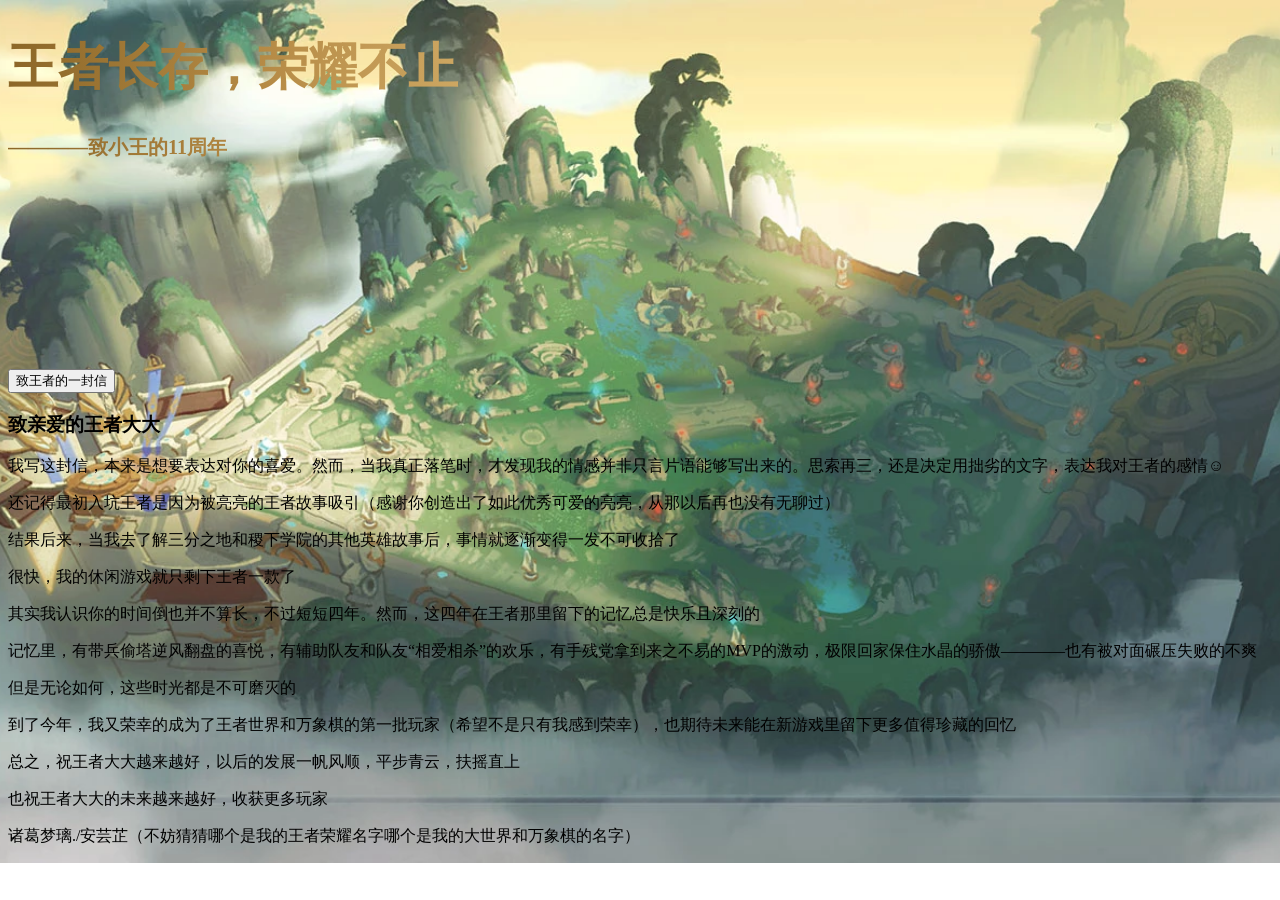
==== index.html @ 8a29e07c "Rename wangzhe.html to index.html" ====
<!DOCTYPE html>
<html lang=zh>
  <head>
    <meta charset="UTF-8">
    <title>小王11岁生日快乐</title>
     <link rel="stylesheet" href="rongyao.css">
  </head>
  <body>
    <h1 class="title">王者长存，荣耀不止</h1>
    <h2 class="sub">————致小王的11周年</h2>
    <div class="poem">
      <p>漫漫十一载，如今仍少年</p>
      <p>峡谷风云起，群英续新篇</p>
      <p>王者千秋续，荣耀万古传</p>
      <p>今朝共举盏，贺尔又一年</p>
    </div>
    <button id="showbutton">致王者的一封信</button>
    <div id="letter" class="hidden">
      <h3>致亲爱的王者大大</h3>
      <p>我写这封信，本来是想要表达对你的喜爱。然而，当我真正落笔时，才发现我的情感并非只言片语能够写出来的。思索再三，还是决定用拙劣的文字，表达我对王者的感情☺️</p> 
      <p>还记得最初入坑王者是因为被亮亮的王者故事吸引（感谢你创造出了如此优秀可爱的亮亮，从那以后再也没有无聊过）</p>
      <p>结果后来，当我去了解三分之地和稷下学院的其他英雄故事后，事情就逐渐变得一发不可收拾了</p>
      <p>很快，我的休闲游戏就只剩下王者一款了</p>
      <p>其实我认识你的时间倒也并不算长，不过短短四年。然而，这四年在王者那里留下的记忆总是快乐且深刻的</p>
      <p>记忆里，有带兵偷塔逆风翻盘的喜悦，有辅助队友和队友“相爱相杀”的欢乐，有手残党拿到来之不易的MVP的激动，极限回家保住水晶的骄傲————也有被对面碾压失败的不爽</p>
      <p>但是无论如何，这些时光都是不可磨灭的</p>
      <p>到了今年，我又荣幸的成为了王者世界和万象棋的第一批玩家（希望不是只有我感到荣幸），也期待未来能在新游戏里留下更多值得珍藏的回忆</p>
      <p>总之，祝王者大大越来越好，以后的发展一帆风顺，平步青云，扶摇直上</p>
      <p>也祝王者大大的未来越来越好，收获更多玩家</p>
      <p>诸葛梦璃./安芸芷（不妨猜猜哪个是我的王者荣耀名字哪个是我的大世界和万象棋的名字）</p>
    </div>
  </body>
---- rongyao.css ----
body{
    background-image:url("王者峡谷.webp");
    background-size: cover;
    background-position: center;
    background-repeat: no-repeat;
}
.title{
   font-size:50px;
   background:linear-gradient(
    90deg,
    #8C6728 0%, 
    #B58A45 20%, 
    #D4AF6A 40%, 
    #FFF1C2 55%, 
    #F2D995 70%, 
    #B58A45 88%, 
    #8C6728 100%
  );
  background-clip: text;
  -webkit-background-clip: text;
  color:transparent;
}
.sub{
    font-size:20px;
    background:linear-gradient(
    90deg,
    #8C6728 0%, 
    #B58A45 20%, 
    #D4AF6A 40%, 
    #FFF1C2 55%, 
    #F2D995 70%, 
    #B58A45 88%, 
    #8C6728 100%
  );
  background-clip: text;
  -webkit-background-clip: text;
  color:transparent;
}
.poem{
     font-size:20px;
    background:linear-gradient(
    120deg,
    #FFF8E7, 
    #F5D6A0，
    #DDAE5D, 
    #FFF0C9
  );
  background-clip: text;
  -webkit-background-clip: text;
  color:transparent;
}
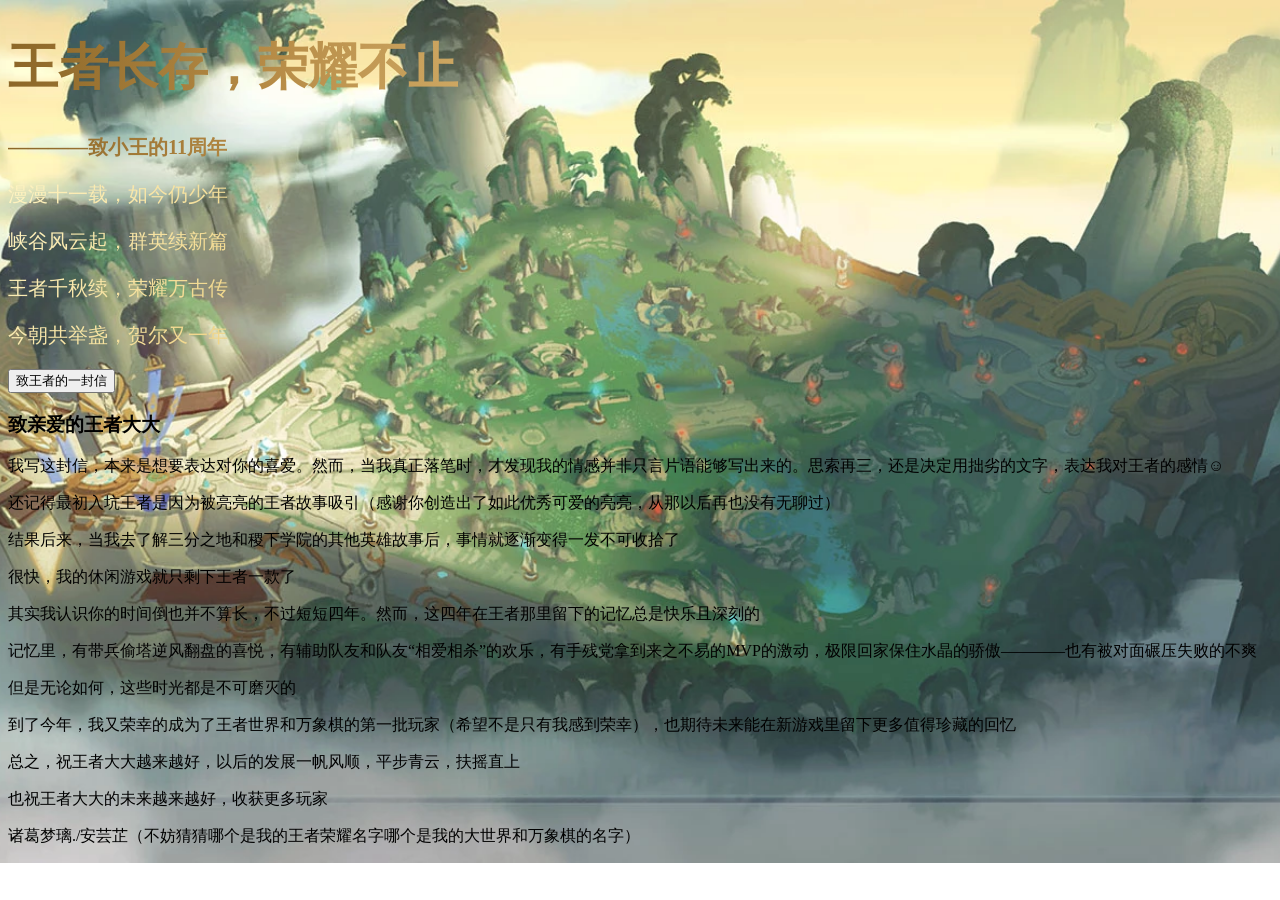
==== commit 3008526e: "Add class to showbutton for styling Added a class to the button for styling." ====
--- a/index.html
+++ b/index.html
@@ -14,7 +14,7 @@
       <p>王者千秋续，荣耀万古传</p>
       <p>今朝共举盏，贺尔又一年</p>
     </div>
-    <button id="showbutton">致王者的一封信</button>
+    <button id="showbutton" class="xiagu">致王者的一封信</button>
     <div id="letter" class="hidden">
       <h3>致亲爱的王者大大</h3>
       <p>我写这封信，本来是想要表达对你的喜爱。然而，当我真正落笔时，才发现我的情感并非只言片语能够写出来的。思索再三，还是决定用拙劣的文字，表达我对王者的感情☺️</p> 
--- a/rongyao.css
+++ b/rongyao.css
@@ -37,13 +37,13 @@
   color:transparent;
 }
 .poem{
-     font-size:20px;
+    font-size:20px;
     background:linear-gradient(
     120deg,
-    #FFF8E7, 
-    #F5D6A0，
-    #DDAE5D, 
-    #FFF0C9
+    #FFF4C2,
+    #E8C66D,
+    #FFF9E8,
+    #C99A38
   );
   background-clip: text;
   -webkit-background-clip: text;
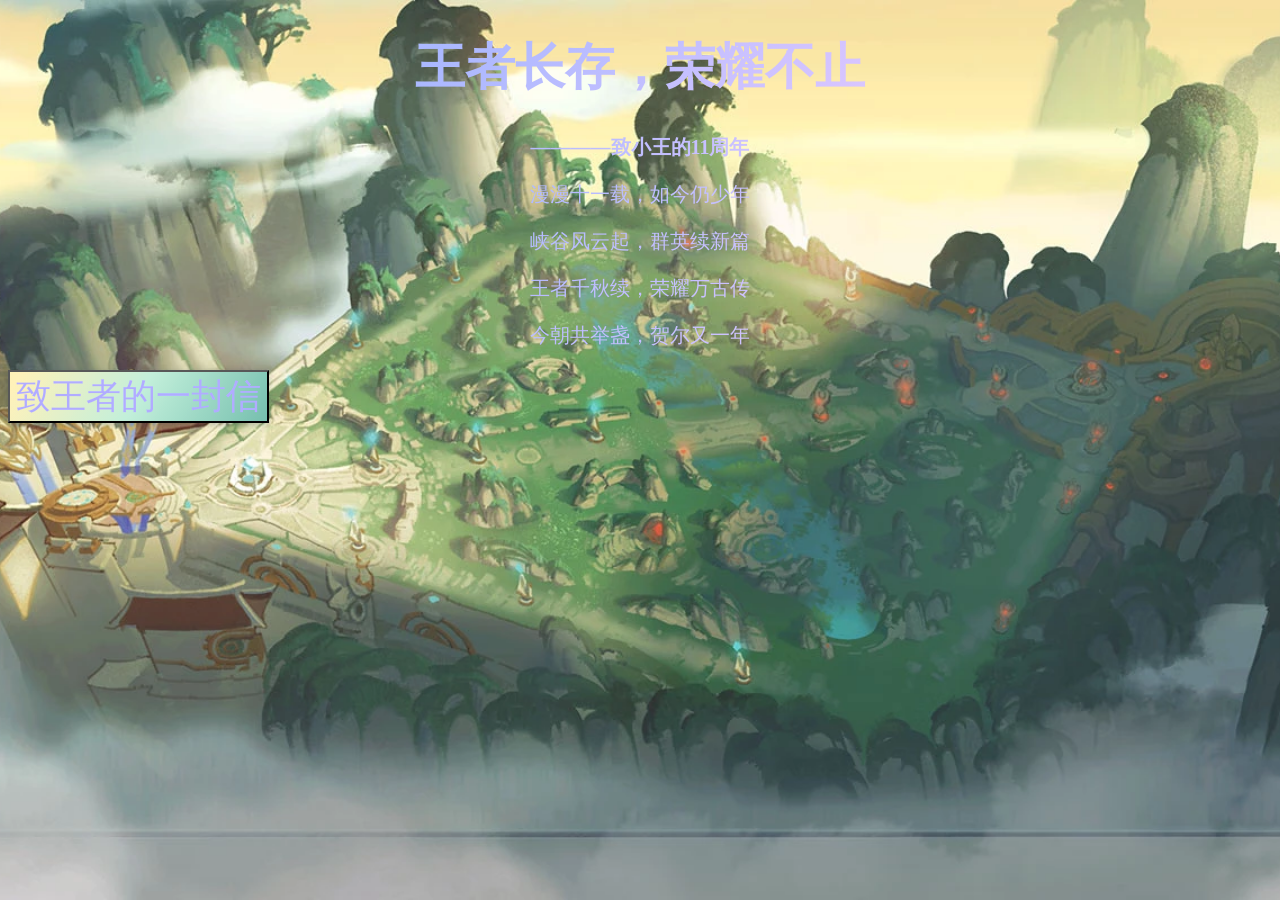
==== commit 84e38477: "Update index.html" ====
--- a/index.html
+++ b/index.html
@@ -14,7 +14,7 @@
       <p>王者千秋续，荣耀万古传</p>
       <p>今朝共举盏，贺尔又一年</p>
     </div>
-    <button id="showbutton" class="xiagu">致王者的一封信</button>
+    <button id="showbutton" class="xiagu"><span>致王者的一封信</span></button>
     <div id="letter" class="hidden">
       <h3>致亲爱的王者大大</h3>
       <p>我写这封信，本来是想要表达对你的喜爱。然而，当我真正落笔时，才发现我的情感并非只言片语能够写出来的。思索再三，还是决定用拙劣的文字，表达我对王者的感情☺️</p> 
--- a/rongyao.css
+++ b/rongyao.css
@@ -1,51 +1,58 @@
 body{
+    matgin:0;
+    min-height:100px;
     background-image:url("王者峡谷.webp");
     background-size: cover;
     background-position: center;
     background-repeat: no-repeat;
+    background-attachment: fixed;
 }
 .title{
    font-size:50px;
    background:linear-gradient(
-    90deg,
-    #8C6728 0%, 
-    #B58A45 20%, 
-    #D4AF6A 40%, 
-    #FFF1C2 55%, 
-    #F2D995 70%, 
-    #B58A45 88%, 
-    #8C6728 100%
+    120deg,#E5E7FF, #AAB8FF, #D7C5FF, #FFF0FA
   );
   background-clip: text;
   -webkit-background-clip: text;
   color:transparent;
+  text-align:center;
 }
 .sub{
     font-size:20px;
     background:linear-gradient(
-    90deg,
-    #8C6728 0%, 
-    #B58A45 20%, 
-    #D4AF6A 40%, 
-    #FFF1C2 55%, 
-    #F2D995 70%, 
-    #B58A45 88%, 
-    #8C6728 100%
+    120deg,#E5E7FF, #AAB8FF, #D7C5FF, #FFF0FA
   );
   background-clip: text;
   -webkit-background-clip: text;
   color:transparent;
+  text-align:center;
 }
 .poem{
     font-size:20px;
     background:linear-gradient(
-    120deg,
-    #FFF4C2,
-    #E8C66D,
-    #FFF9E8,
-    #C99A38
+   120deg,#E5E7FF, #AAB8FF, #D7C5FF, #FFF0FA
   );
   background-clip: text;
   -webkit-background-clip: text;
   color:transparent;
+  text-align:center;
 }
+.xiagu{
+    background:linear-gradient(
+        120deg,
+        #F8E6AE, 
+        #B9E4D0, 
+        #70B6A6
+    );
+    color:#A9A4FF;
+    font-size:35px;
+    text-align:center;
+    transform: translateY(-3px);
+    box-shadow: 0 7px 18px rgba(25, 59, 80, 0.35);
+    filter: brightness(1.05);
+    transform: translateY(1px);
+    box-shadow: 0 2px 6px rgba(25, 59, 80, 0.25);
+}
+.hidden{
+    display:none;
+}
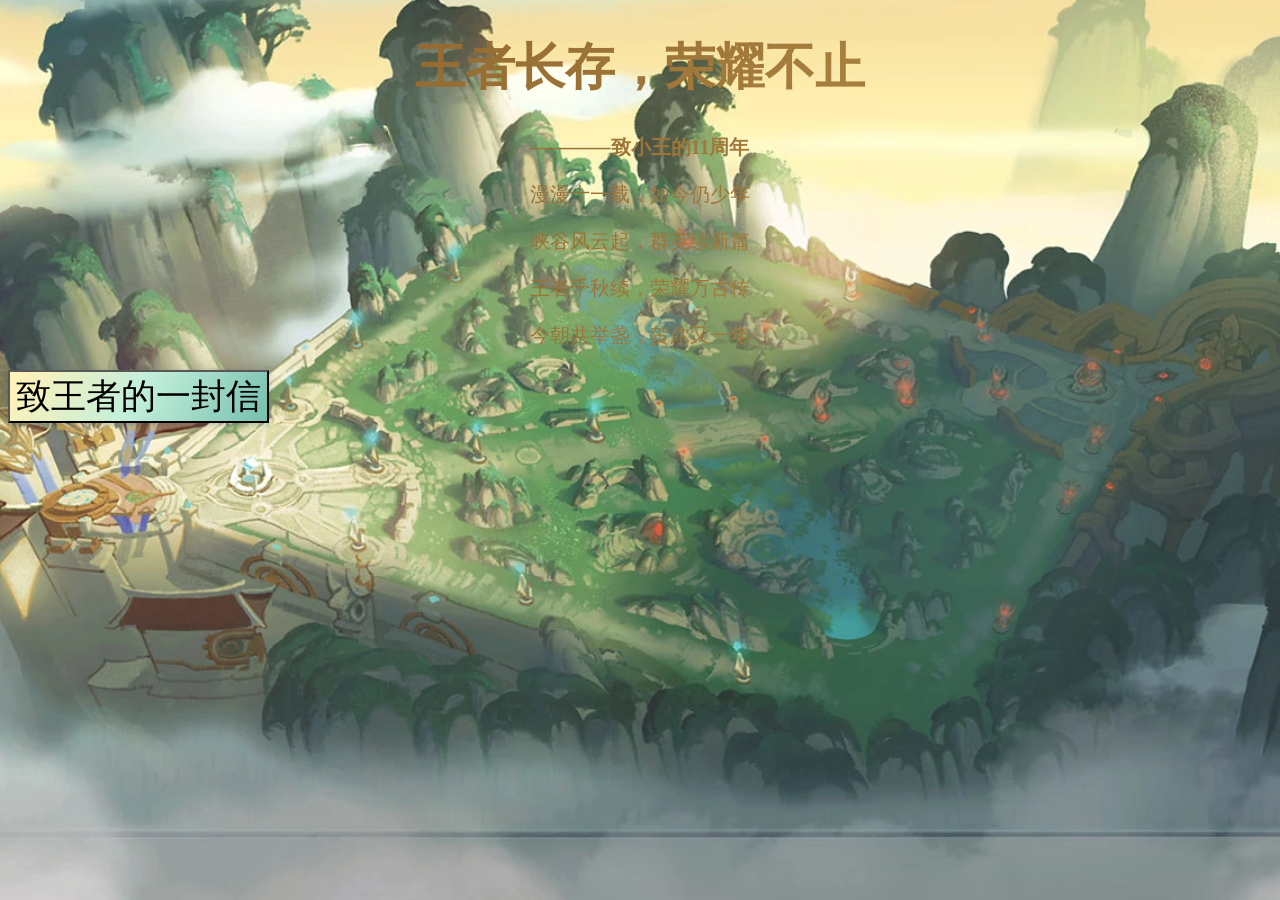
==== commit 4a6fe96f: "Add class to span in button element" ====
--- a/index.html
+++ b/index.html
@@ -14,7 +14,7 @@
       <p>王者千秋续，荣耀万古传</p>
       <p>今朝共举盏，贺尔又一年</p>
     </div>
-    <button id="showbutton" class="xiagu"><span>致王者的一封信</span></button>
+    <button id="showbutton" class="xiagu"><span class="span">致王者的一封信</span></button>
     <div id="letter" class="hidden">
       <h3>致亲爱的王者大大</h3>
       <p>我写这封信，本来是想要表达对你的喜爱。然而，当我真正落笔时，才发现我的情感并非只言片语能够写出来的。思索再三，还是决定用拙劣的文字，表达我对王者的感情☺️</p> 
--- a/rongyao.css
+++ b/rongyao.css
@@ -10,7 +10,7 @@
 .title{
    font-size:50px;
    background:linear-gradient(
-    120deg,#E5E7FF, #AAB8FF, #D7C5FF, #FFF0FA
+    120deg,#765126,#946B32,#A77F3E,#62502B  
   );
   background-clip: text;
   -webkit-background-clip: text;
@@ -20,7 +20,7 @@
 .sub{
     font-size:20px;
     background:linear-gradient(
-    120deg,#E5E7FF, #AAB8FF, #D7C5FF, #FFF0FA
+    120deg,#765126,#946B32,#A77F3E,#62502B 
   );
   background-clip: text;
   -webkit-background-clip: text;
@@ -30,7 +30,7 @@
 .poem{
     font-size:20px;
     background:linear-gradient(
-   120deg,#E5E7FF, #AAB8FF, #D7C5FF, #FFF0FA
+    120deg,#765126,#946B32,#A77F3E,#62502B 
   );
   background-clip: text;
   -webkit-background-clip: text;
@@ -44,7 +44,6 @@
         #B9E4D0, 
         #70B6A6
     );
-    color:#A9A4FF;
     font-size:35px;
     text-align:center;
     transform: translateY(-3px);
@@ -53,6 +52,7 @@
     transform: translateY(1px);
     box-shadow: 0 2px 6px rgba(25, 59, 80, 0.25);
 }
+
 .hidden{
     display:none;
 }
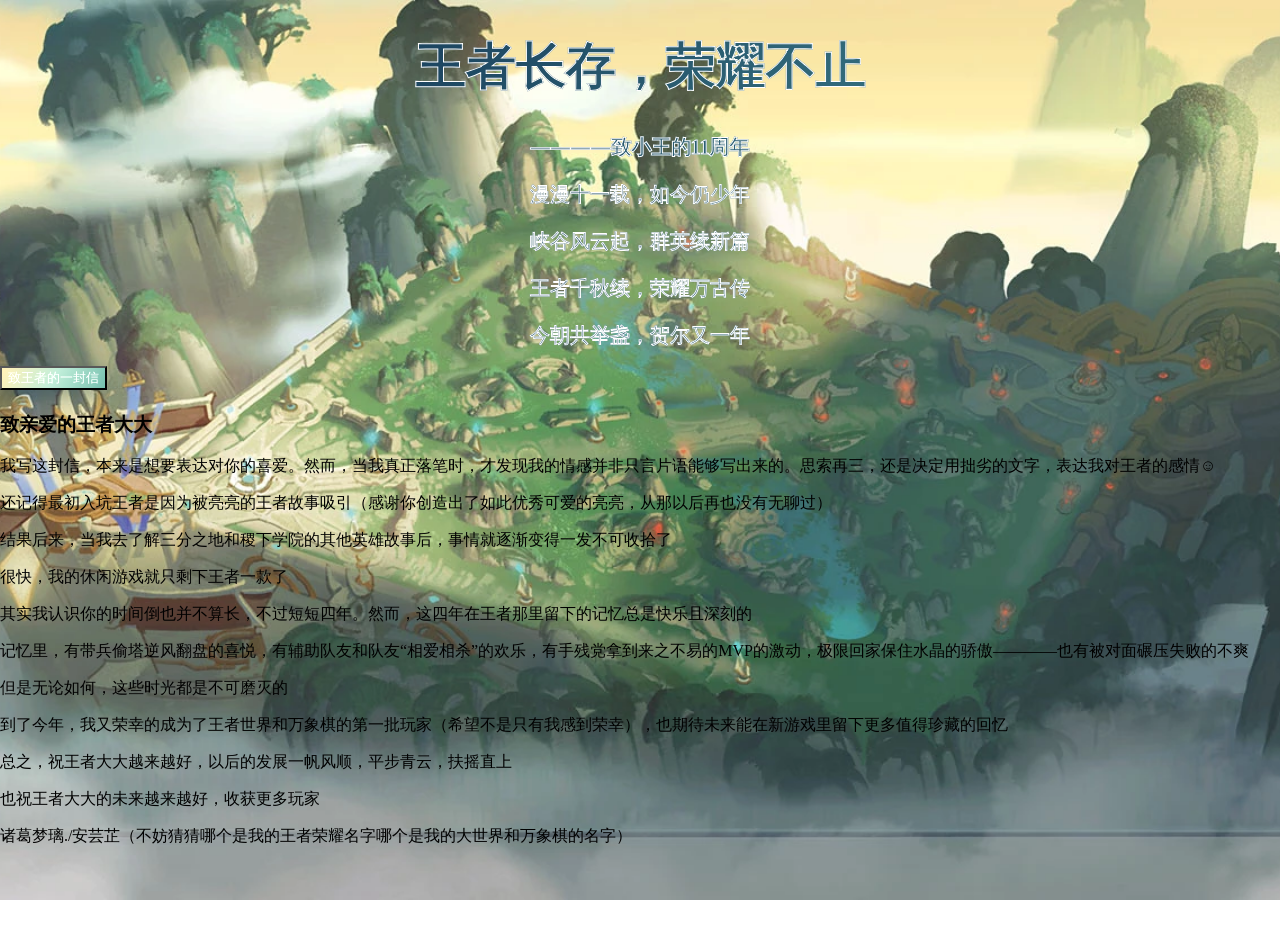
==== commit f4d3a178: "Update index.html" ====
--- a/index.html
+++ b/index.html
@@ -1,32 +1,42 @@
 <!DOCTYPE html>
-<html lang=zh>
-  <head>
+<html lang="zh">
+<head>
     <meta charset="UTF-8">
+    <meta name="viewport" content="width=device-width, initial-scale=1.0">
     <title>小王11岁生日快乐</title>
-     <link rel="stylesheet" href="rongyao.css">
-  </head>
-  <body>
+    <link rel="stylesheet" href="rongyao.css">
+</head>
+
+<body>
     <h1 class="title">王者长存，荣耀不止</h1>
     <h2 class="sub">————致小王的11周年</h2>
+
     <div class="poem">
-      <p>漫漫十一载，如今仍少年</p>
-      <p>峡谷风云起，群英续新篇</p>
-      <p>王者千秋续，荣耀万古传</p>
-      <p>今朝共举盏，贺尔又一年</p>
+        <p>漫漫十一载，如今仍少年</p>
+        <p>峡谷风云起，群英续新篇</p>
+        <p>王者千秋续，荣耀万古传</p>
+        <p>今朝共举盏，贺尔又一年</p>
     </div>
-    <button id="showbutton" class="xiagu"><span class="span">致王者的一封信</span></button>
-    <div id="letter" class="hidden">
-      <h3>致亲爱的王者大大</h3>
-      <p>我写这封信，本来是想要表达对你的喜爱。然而，当我真正落笔时，才发现我的情感并非只言片语能够写出来的。思索再三，还是决定用拙劣的文字，表达我对王者的感情☺️</p> 
-      <p>还记得最初入坑王者是因为被亮亮的王者故事吸引（感谢你创造出了如此优秀可爱的亮亮，从那以后再也没有无聊过）</p>
-      <p>结果后来，当我去了解三分之地和稷下学院的其他英雄故事后，事情就逐渐变得一发不可收拾了</p>
-      <p>很快，我的休闲游戏就只剩下王者一款了</p>
-      <p>其实我认识你的时间倒也并不算长，不过短短四年。然而，这四年在王者那里留下的记忆总是快乐且深刻的</p>
-      <p>记忆里，有带兵偷塔逆风翻盘的喜悦，有辅助队友和队友“相爱相杀”的欢乐，有手残党拿到来之不易的MVP的激动，极限回家保住水晶的骄傲————也有被对面碾压失败的不爽</p>
-      <p>但是无论如何，这些时光都是不可磨灭的</p>
-      <p>到了今年，我又荣幸的成为了王者世界和万象棋的第一批玩家（希望不是只有我感到荣幸），也期待未来能在新游戏里留下更多值得珍藏的回忆</p>
-      <p>总之，祝王者大大越来越好，以后的发展一帆风顺，平步青云，扶摇直上</p>
-      <p>也祝王者大大的未来越来越好，收获更多玩家</p>
-      <p>诸葛梦璃./安芸芷（不妨猜猜哪个是我的王者荣耀名字哪个是我的大世界和万象棋的名字）</p>
+
+    <button id="showbutton" class="xiagu" type="button">
+        <span id="buttonText" class="span">致王者的一封信</span>
+    </button>
+
+    <div id="letter" class="letter hidden">
+        <h3>致亲爱的王者大大</h3>
+        <p>我写这封信，本来是想要表达对你的喜爱。然而，当我真正落笔时，才发现我的情感并非只言片语能够写出来的。思索再三，还是决定用拙劣的文字，表达我对王者的感情☺️</p>
+        <p>还记得最初入坑王者是因为被亮亮的王者故事吸引（感谢你创造出了如此优秀可爱的亮亮，从那以后再也没有无聊过）</p>
+        <p>结果后来，当我去了解三分之地和稷下学院的其他英雄故事后，事情就逐渐变得一发不可收拾了</p>
+        <p>很快，我的休闲游戏就只剩下王者一款了</p>
+        <p>其实我认识你的时间倒也并不算长，不过短短四年。然而，这四年在王者那里留下的记忆总是快乐且深刻的</p>
+        <p>记忆里，有带兵偷塔逆风翻盘的喜悦，有辅助队友和队友“相爱相杀”的欢乐，有手残党拿到来之不易的MVP的激动，极限回家保住水晶的骄傲————也有被对面碾压失败的不爽</p>
+        <p>但是无论如何，这些时光都是不可磨灭的</p>
+        <p>到了今年，我又荣幸的成为了王者世界和万象棋的第一批玩家（希望不是只有我感到荣幸），也期待未来能在新游戏里留下更多值得珍藏的回忆</p>
+        <p>总之，祝王者大大越来越好，以后的发展一帆风顺，平步青云，扶摇直上</p>
+        <p>也祝王者大大的未来越来越好，收获更多玩家</p>
+        <p>诸葛梦璃./安芸芷（不妨猜猜哪个是我的王者荣耀名字哪个是我的大世界和万象棋的名字）</p>
     </div>
-  </body>
+
+    <script src="rongyao.js"></script>
+</body>
+</html>
--- a/rongyao.css
+++ b/rongyao.css
@@ -1,6 +1,6 @@
 body{
-    matgin:0;
-    min-height:100px;
+    margin:0;
+    min-height:100vh;
     background-image:url("王者峡谷.webp");
     background-size: cover;
     background-position: center;
@@ -10,32 +10,35 @@
 .title{
    font-size:50px;
    background:linear-gradient(
-    120deg,#765126,#946B32,#A77F3E,#62502B  
+    120deg,#142B45 , #1D4661 , #326A7B,  #397D91    
   );
   background-clip: text;
   -webkit-background-clip: text;
   color:transparent;
   text-align:center;
+  -webkit-text-stroke: 1px white;
 }
 .sub{
     font-size:20px;
     background:linear-gradient(
-    120deg,#765126,#946B32,#A77F3E,#62502B 
+    120deg,#142B45 , #1D4661 , #326A7B,  #397D91  
   );
   background-clip: text;
   -webkit-background-clip: text;
   color:transparent;
   text-align:center;
+  -webkit-text-stroke: 1px white;
 }
 .poem{
     font-size:20px;
     background:linear-gradient(
-    120deg,#765126,#946B32,#A77F3E,#62502B 
+    120deg,#142B45 , #1D4661 , #326A7B,  #397D91  
   );
   background-clip: text;
   -webkit-background-clip: text;
   color:transparent;
   text-align:center;
+  -webkit-text-stroke: 1px white;
 }
 .xiagu{
     background:linear-gradient(
@@ -44,15 +47,19 @@
         #B9E4D0, 
         #70B6A6
     );
-    font-size:35px;
-    text-align:center;
+    color:white;
     transform: translateY(-3px);
     box-shadow: 0 7px 18px rgba(25, 59, 80, 0.35);
     filter: brightness(1.05);
-    transform: translateY(1px);
-    box-shadow: 0 2px 6px rgba(25, 59, 80, 0.25);
 }
-
+}
 .hidden{
+    background: linear-gradient(120deg, #35264F  ,#493765  ,#62517E  ,#79678F);
+    background-clip: text;
+    -webkit-background-clip: text;
+    -webkit-text-fill-color: transparent;
+    -webkit-text-stroke: 1px white;
+    color:transparent;
+    font-size:20px;
     display:none;
 }
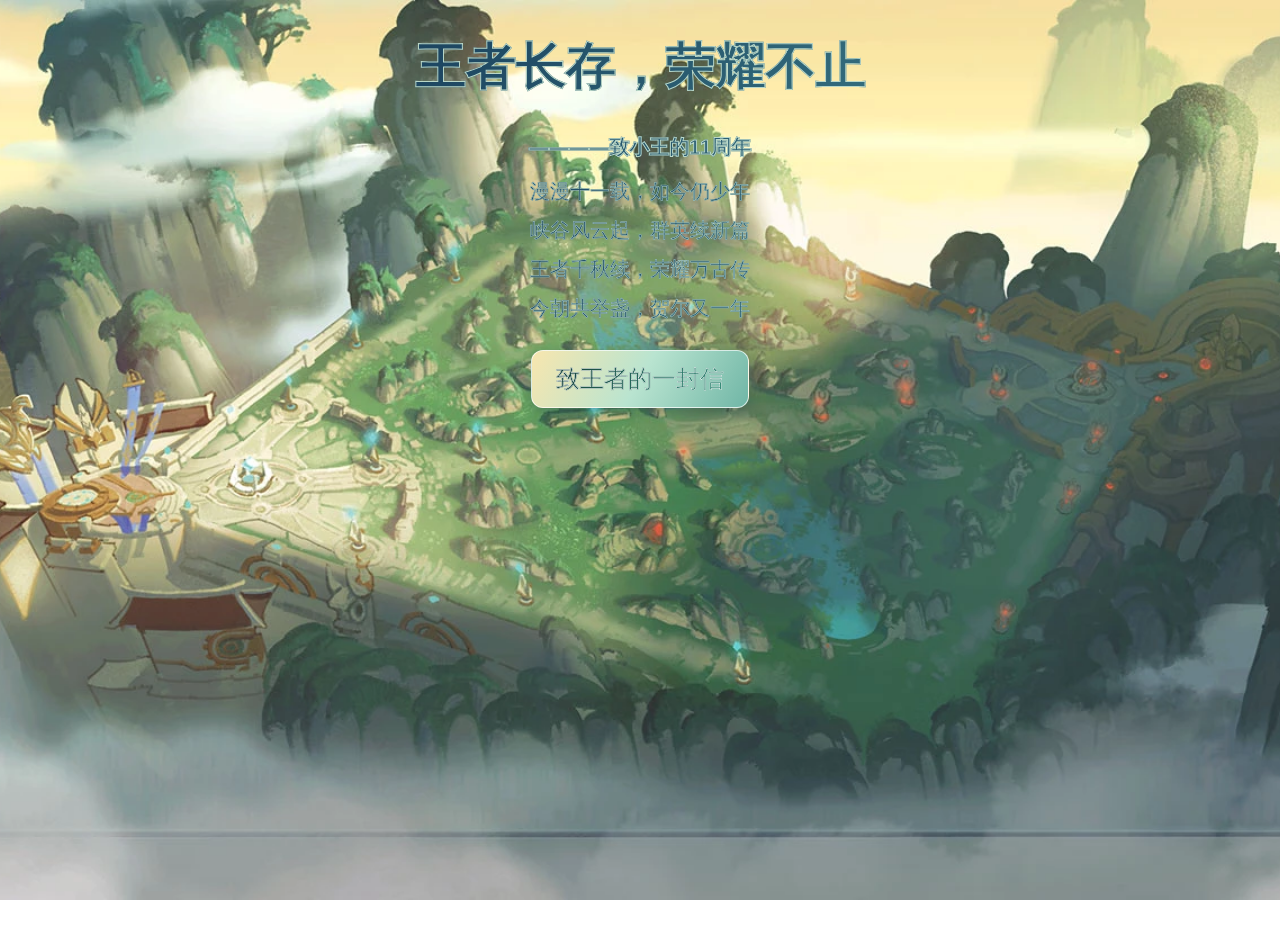
==== commit 4cd5f375: "Replace rongyao.js script with wangzhe.js" ====
--- a/index.html
+++ b/index.html
@@ -37,6 +37,6 @@
         <p>诸葛梦璃./安芸芷（不妨猜猜哪个是我的王者荣耀名字哪个是我的大世界和万象棋的名字）</p>
     </div>
 
-    <script src="rongyao.js"></script>
+    <script src="wangzhe.js"></script>
 </body>
 </html>
--- a/rongyao.css
+++ b/rongyao.css
@@ -1,65 +1,151 @@
-body{
-    margin:0;
-    min-height:100vh;
-    background-image:url("王者峡谷.webp");
+
+body {
+    margin: 0;
+    min-height: 100vh;
+    background-image: url("王者峡谷.webp");
     background-size: cover;
     background-position: center;
     background-repeat: no-repeat;
     background-attachment: fixed;
+    font-family: "Microsoft YaHei", sans-serif;
 }
-.title{
-   font-size:50px;
-   background:linear-gradient(
-    120deg,#142B45 , #1D4661 , #326A7B,  #397D91    
-  );
-  background-clip: text;
-  -webkit-background-clip: text;
-  color:transparent;
-  text-align:center;
-  -webkit-text-stroke: 1px white;
+.title {
+    font-size: 50px;
+    text-align: center;
+    background: linear-gradient(
+        120deg,
+        #142B45,
+        #1D4661,
+        #326A7B,
+        #397D91
+    );
+    background-clip: text;
+    -webkit-background-clip: text;
+    color: transparent;
+    -webkit-text-stroke: 1px #B9D7C8;
 }
-.sub{
-    font-size:20px;
-    background:linear-gradient(
-    120deg,#142B45 , #1D4661 , #326A7B,  #397D91  
-  );
-  background-clip: text;
-  -webkit-background-clip: text;
-  color:transparent;
-  text-align:center;
-  -webkit-text-stroke: 1px white;
+.sub {
+    font-size: 20px;
+    text-align: center;
+    background: linear-gradient(
+        120deg,
+        #142B45,
+        #1D4661,
+        #326A7B,
+        #397D91
+    );
+
+    background-clip: text;
+    -webkit-background-clip: text;
+    color: transparent;
+    -webkit-text-stroke: 1px #B9D7C8;
 }
-.poem{
-    font-size:20px;
-    background:linear-gradient(
-    120deg,#142B45 , #1D4661 , #326A7B,  #397D91  
-  );
-  background-clip: text;
-  -webkit-background-clip: text;
-  color:transparent;
-  text-align:center;
-  -webkit-text-stroke: 1px white;
+
+.poem {
+    font-size: 20px;
+    text-align: center;
+    background: linear-gradient(
+        120deg,
+        #142B45,
+        #1D4661,
+        #326A7B,
+        #397D91
+    );
+    background-clip: text;
+    -webkit-background-clip: text;
+    color: transparent;
+    -webkit-text-stroke: 0.5px #B9D7C8;
 }
-.xiagu{
-    background:linear-gradient(
+.poem p {
+    margin: 12px 0;
+}
+.xiagu {
+    display: block;
+    margin: 28px auto;
+    padding: 12px 24px;
+    background: linear-gradient(
         120deg,
-        #F8E6AE, 
-        #B9E4D0, 
+        #F8E6AE,
+        #B9E4D0,
         #70B6A6
     );
-    color:white;
+    border: 1px solid rgba(255, 255, 255, 0.7);
+    border-radius: 12px;
+    cursor: pointer;
+    box-shadow: 0 4px 12px rgba(25, 59, 80, 0.3);
+    transition: transform 0.2s, box-shadow 0.2s;
+}
+.xiagu:hover {
     transform: translateY(-3px);
     box-shadow: 0 7px 18px rgba(25, 59, 80, 0.35);
-    filter: brightness(1.05);
 }
-}
-.hidden{
-    background: linear-gradient(120deg, #35264F  ,#493765  ,#62517E  ,#79678F);
+.span {
+    display: inline-block;
+    font-size: 24px;
+
+    background: linear-gradient(
+        120deg,
+        #163F38,
+        #205C50,
+        #287667,
+        #3B8F7B
+    );
     background-clip: text;
     -webkit-background-clip: text;
+    color: transparent;
     -webkit-text-fill-color: transparent;
-    -webkit-text-stroke: 1px white;
-    color:transparent;
-    font-size:20px;
-    display:none;
+    -webkit-text-stroke: 0.5px white;
 }
+.letter {
+    max-width: 800px;
+    margin: 30px auto;
+    padding: 20px 28px;
+    background: rgba(255, 255, 255, 0.82);
+    border: 1px solid rgba(255, 255, 255, 0.8);
+    border-radius: 16px;
+    box-shadow: 0 6px 20px rgba(20, 43, 69, 0.25);
+    line-height: 1.9;
+    overflow-wrap: anywhere;
+}
+.letter h3 {
+    text-align: center;
+    color: #493765;
+    font-size: 26px;
+}
+.letter p {
+    background: linear-gradient(
+        120deg,
+        #35264F,
+        #493765,
+        #62517E,
+        #79678F
+    );
+    background-clip: text;
+    -webkit-background-clip: text;
+    color: transparent;
+    -webkit-text-stroke: 0.3px white;
+    font-size: 18px;
+}
+.hidden {
+    display: none;
+}
+@media (max-width: 600px) {
+    .title {
+        font-size: 34px;
+    }
+    .sub {
+        font-size: 18px;
+    }
+    .poem {
+        font-size: 17px;
+    }
+
+    .letter {
+        margin: 20px 12px;
+        padding: 16px;
+    }
+
+    .letter p {
+        font-size: 16px;
+    }
+}
